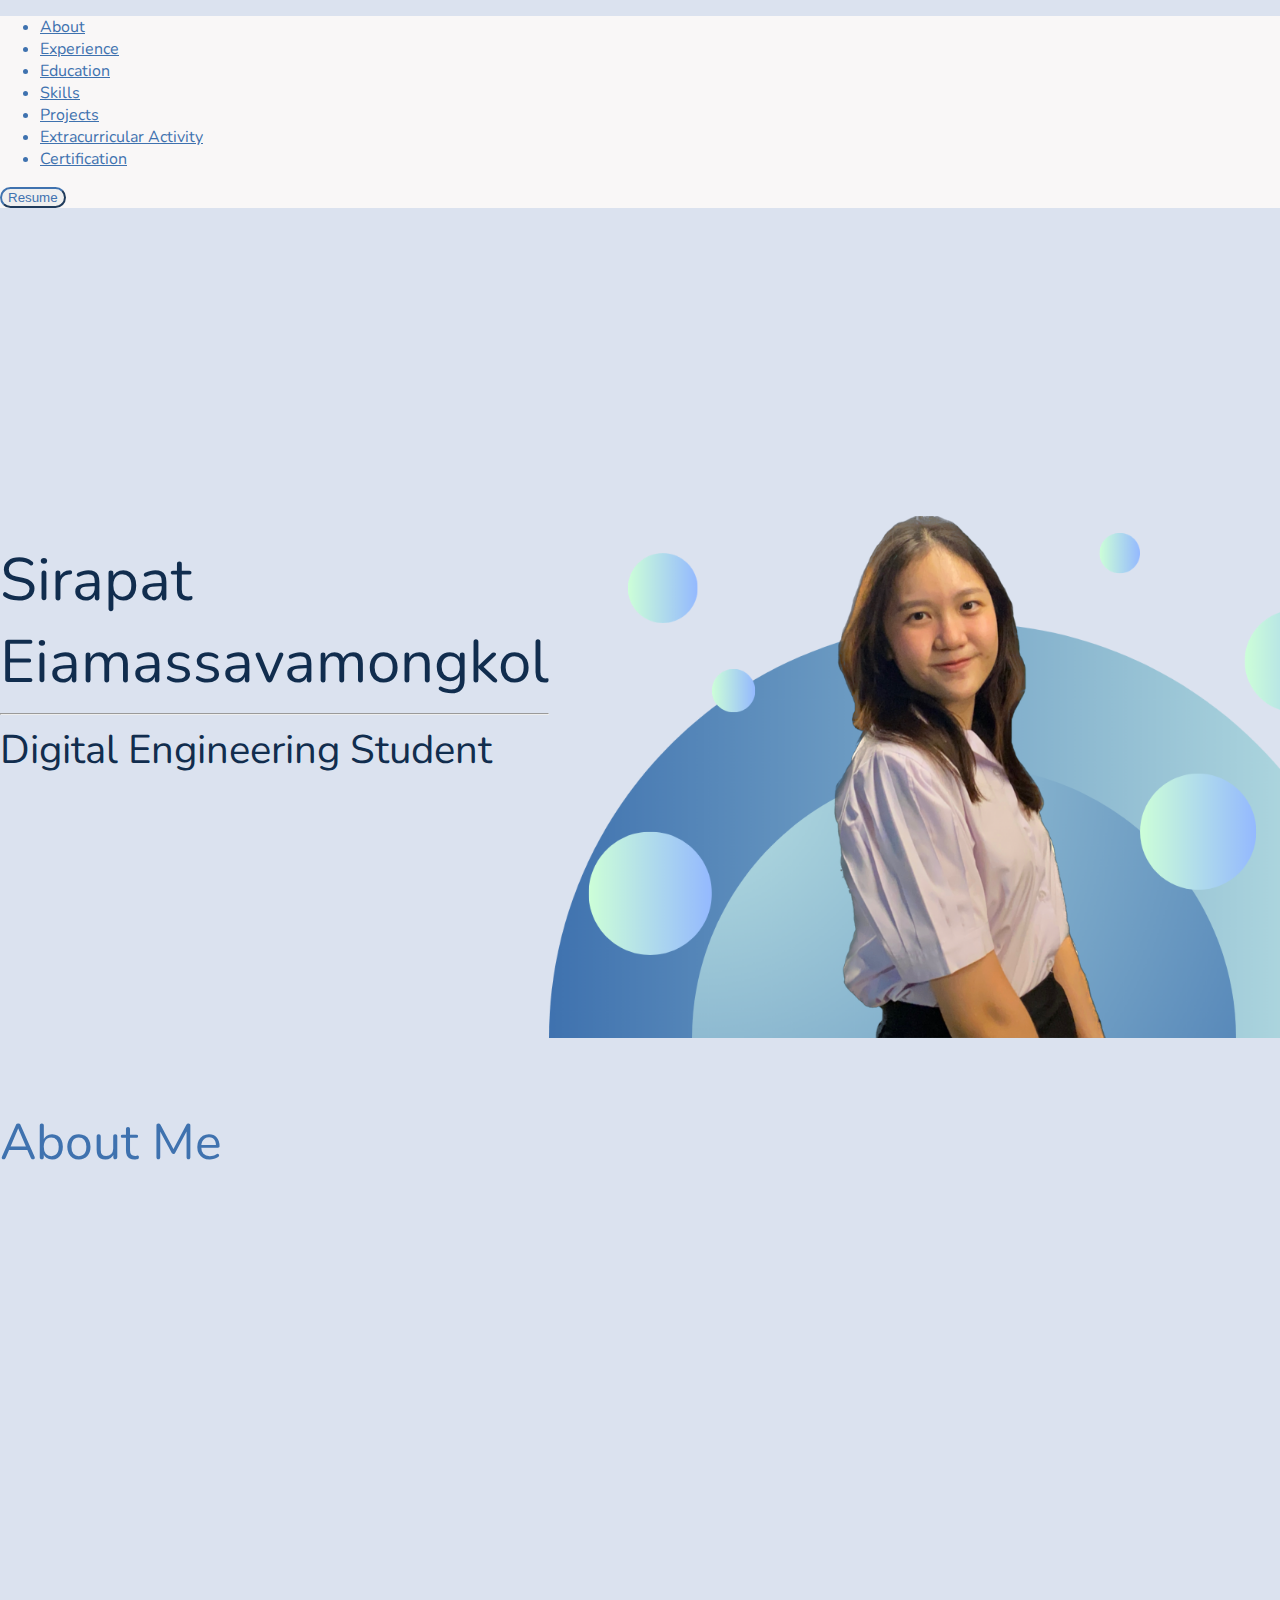
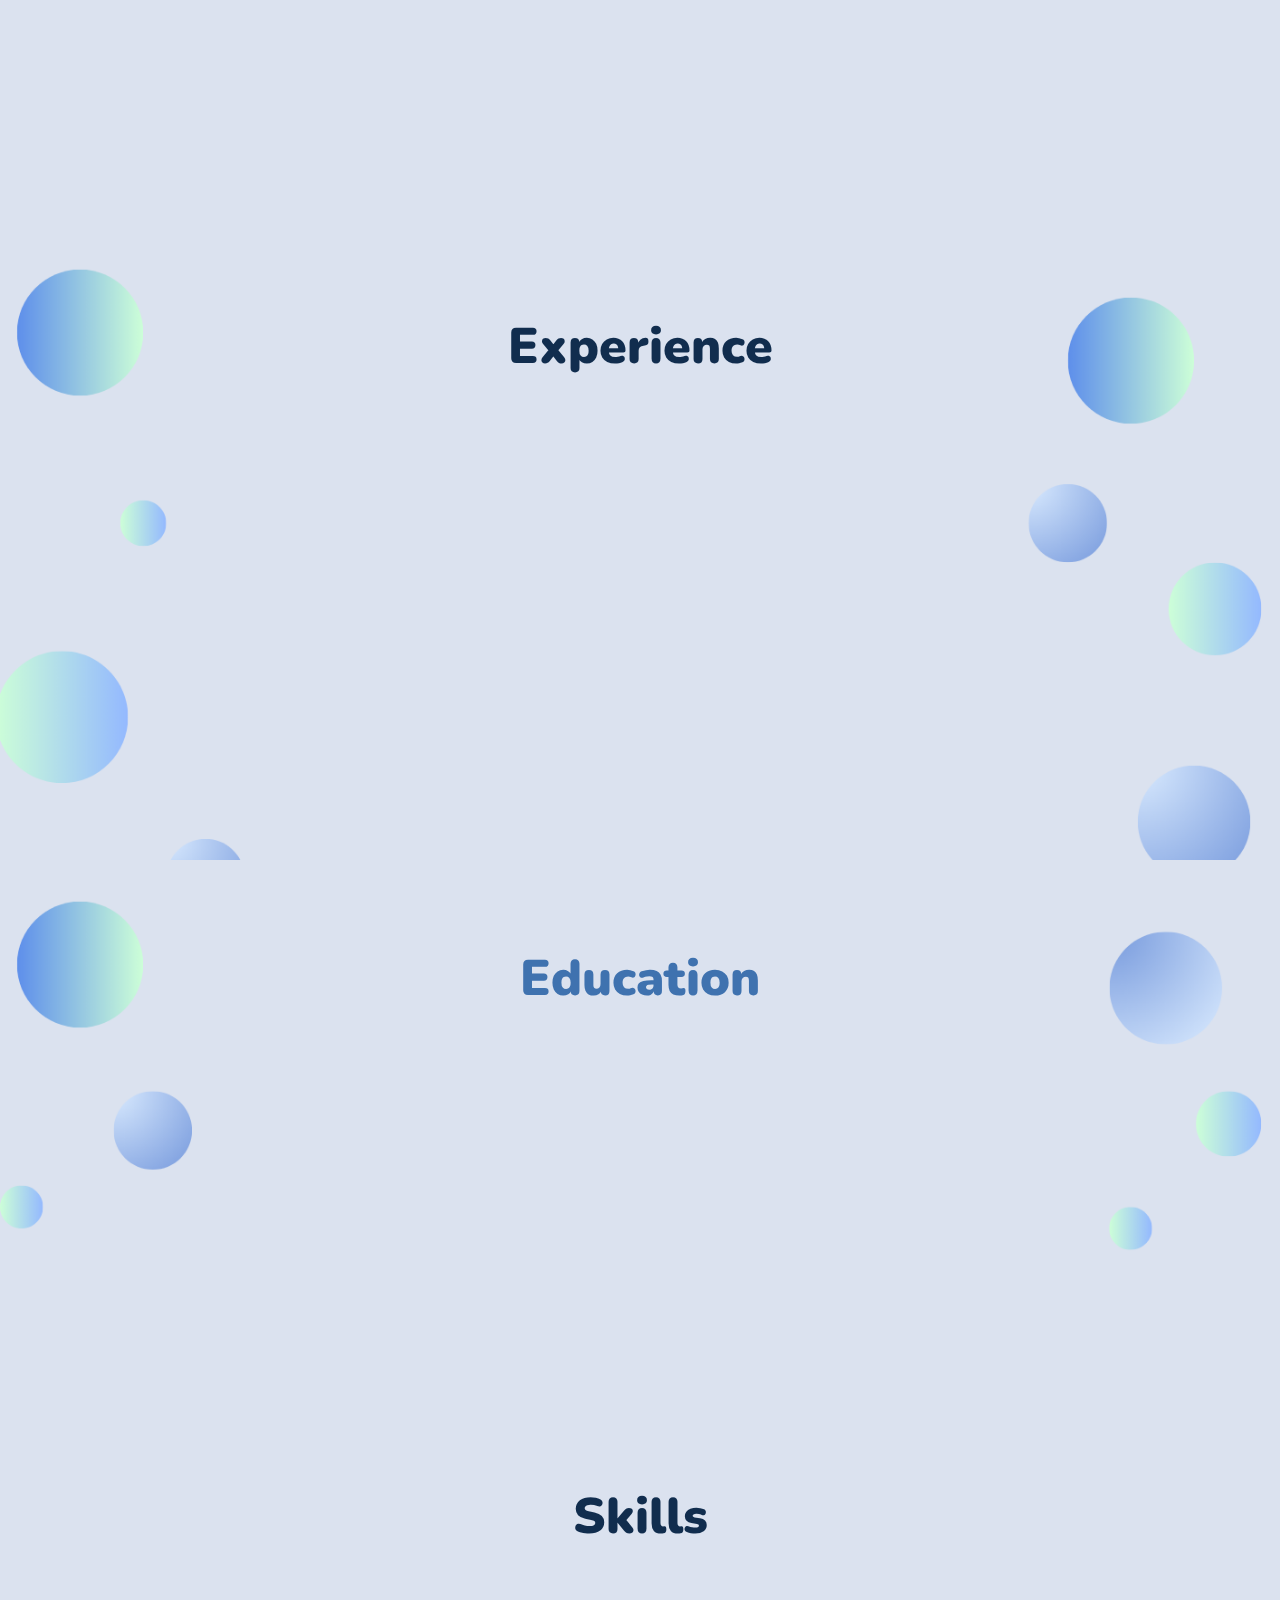
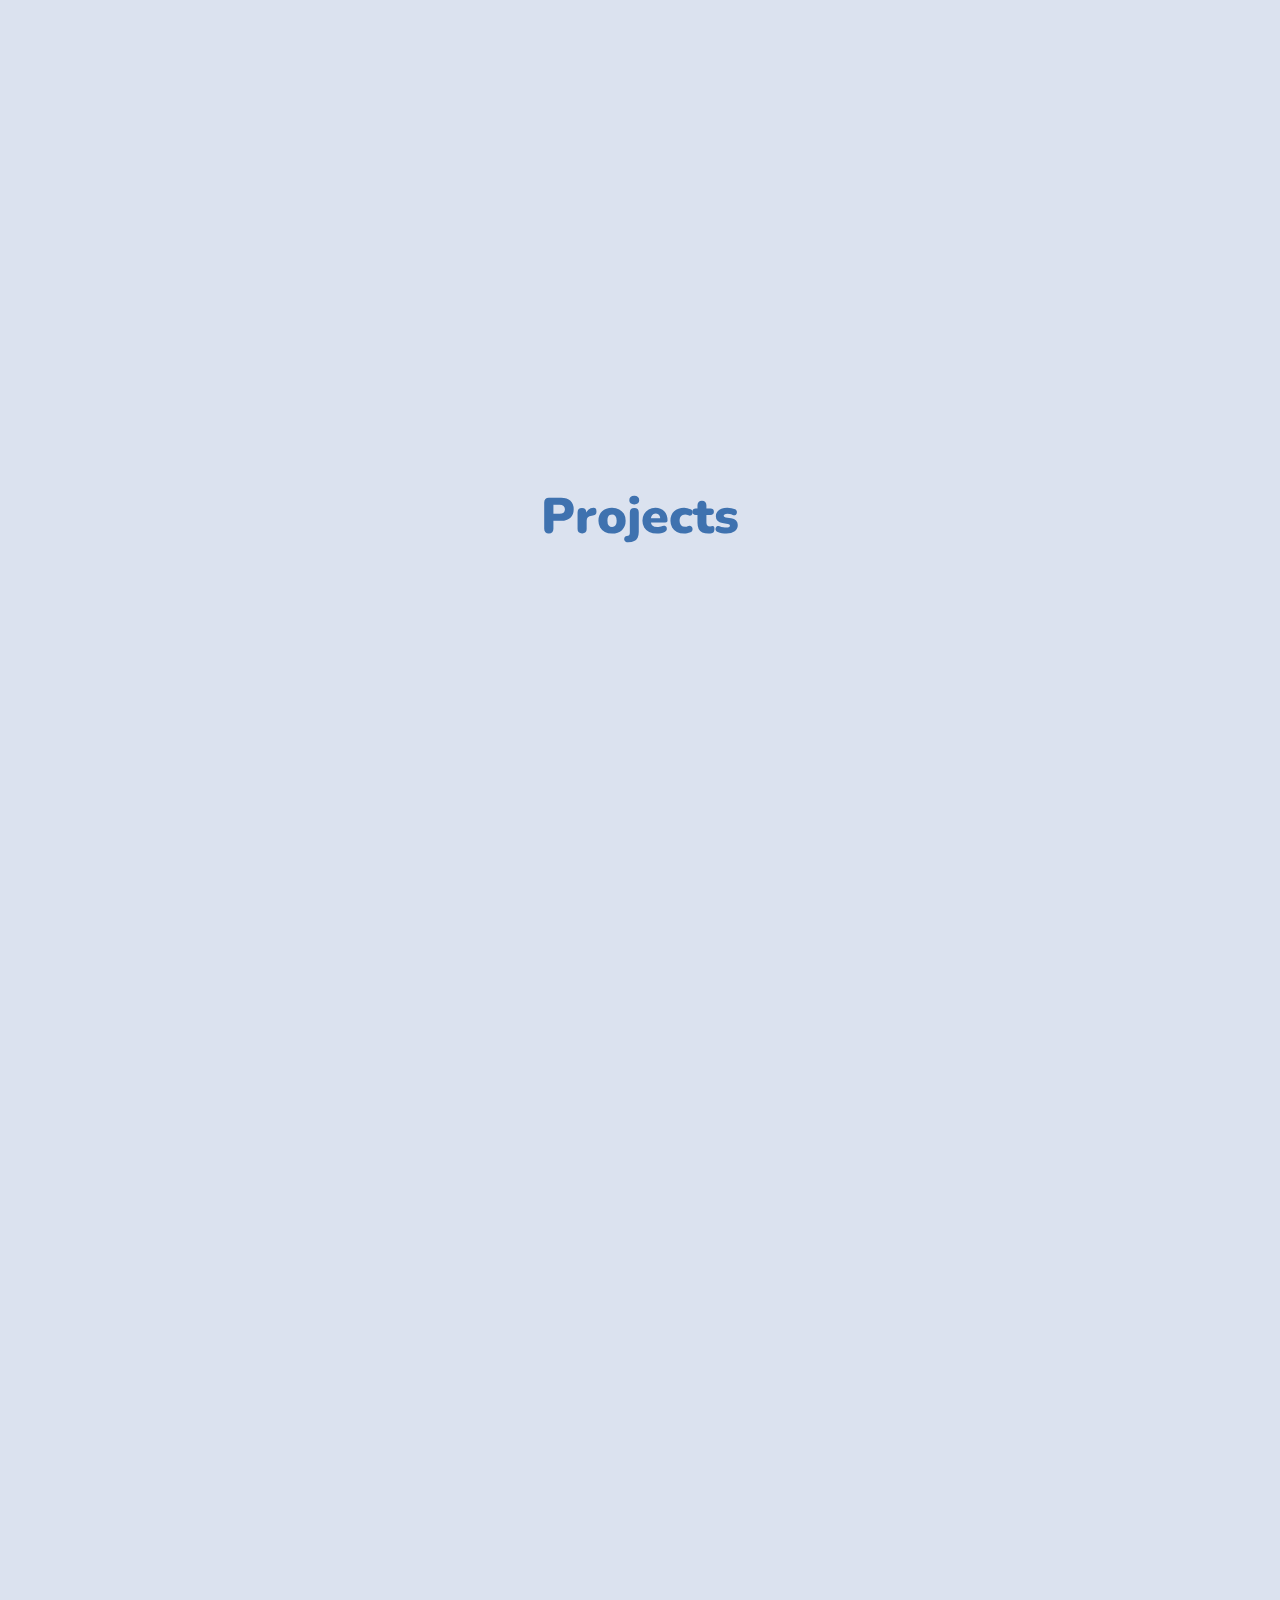
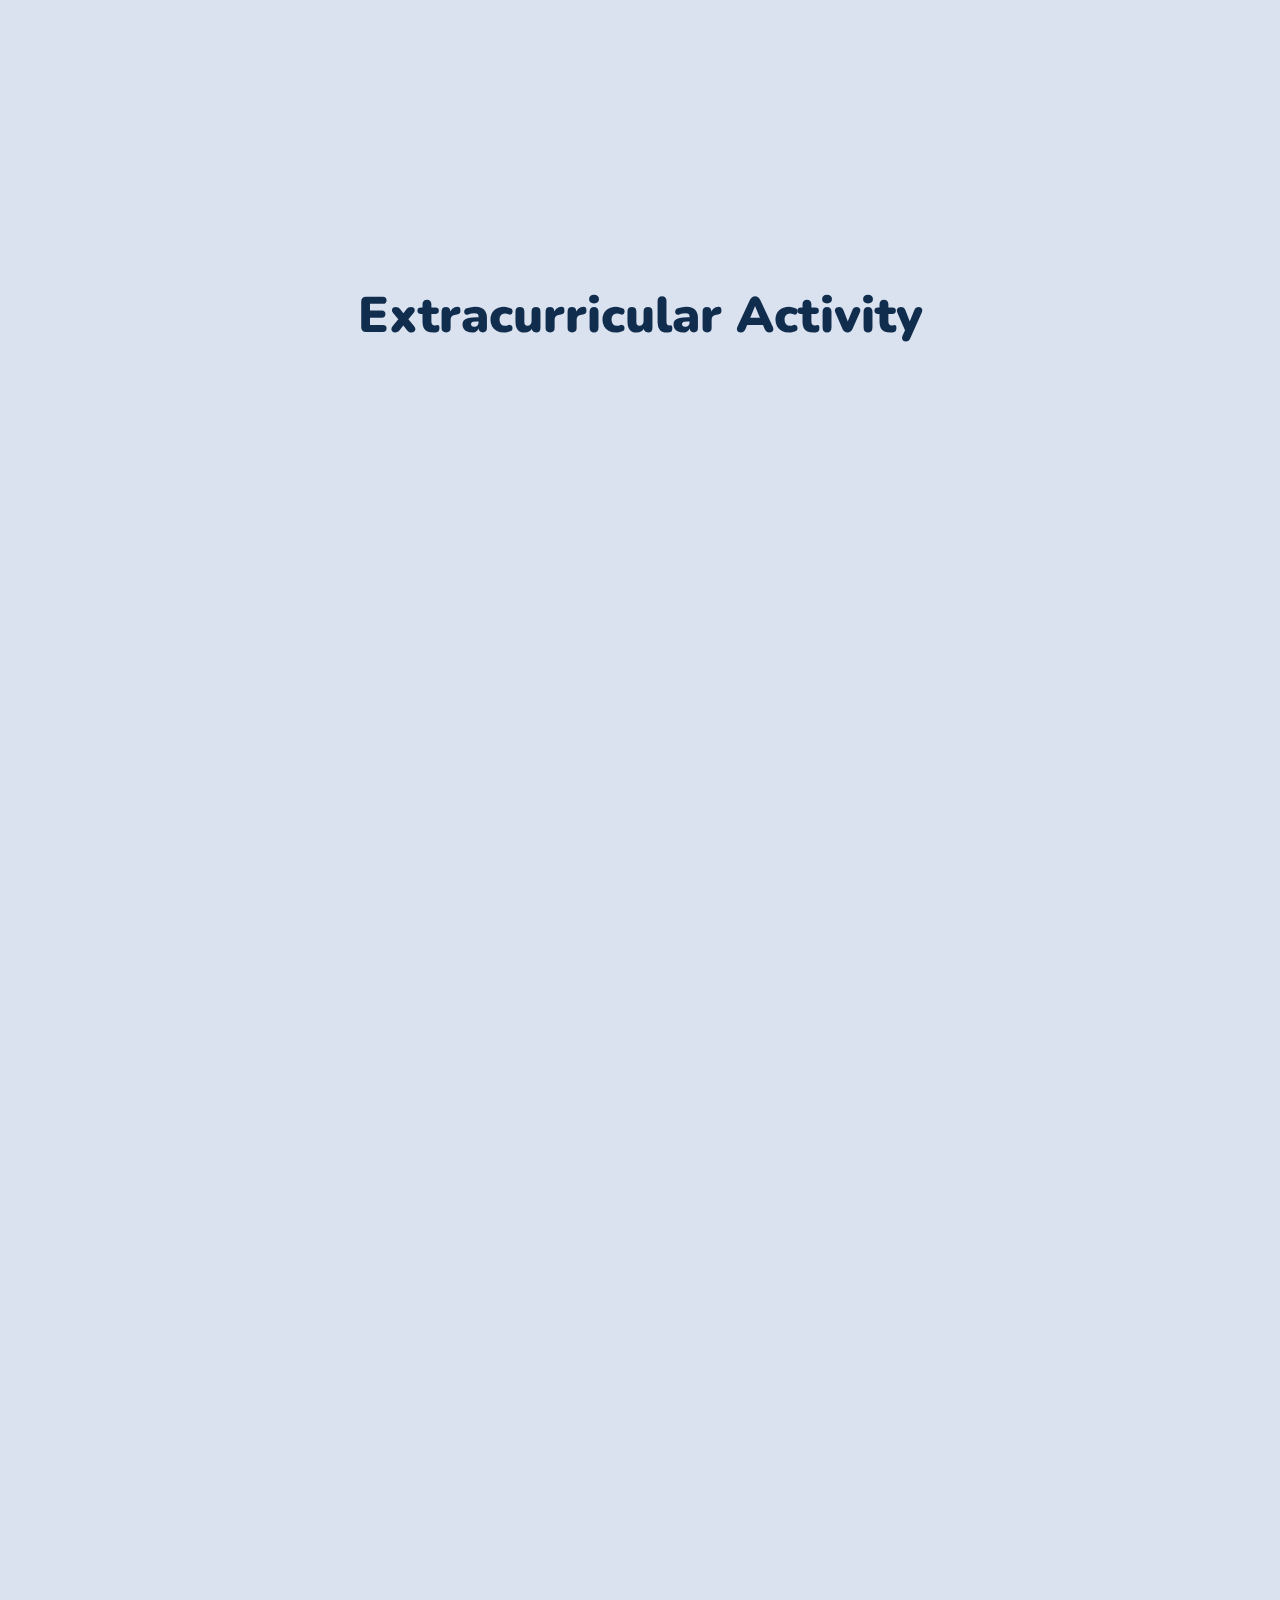
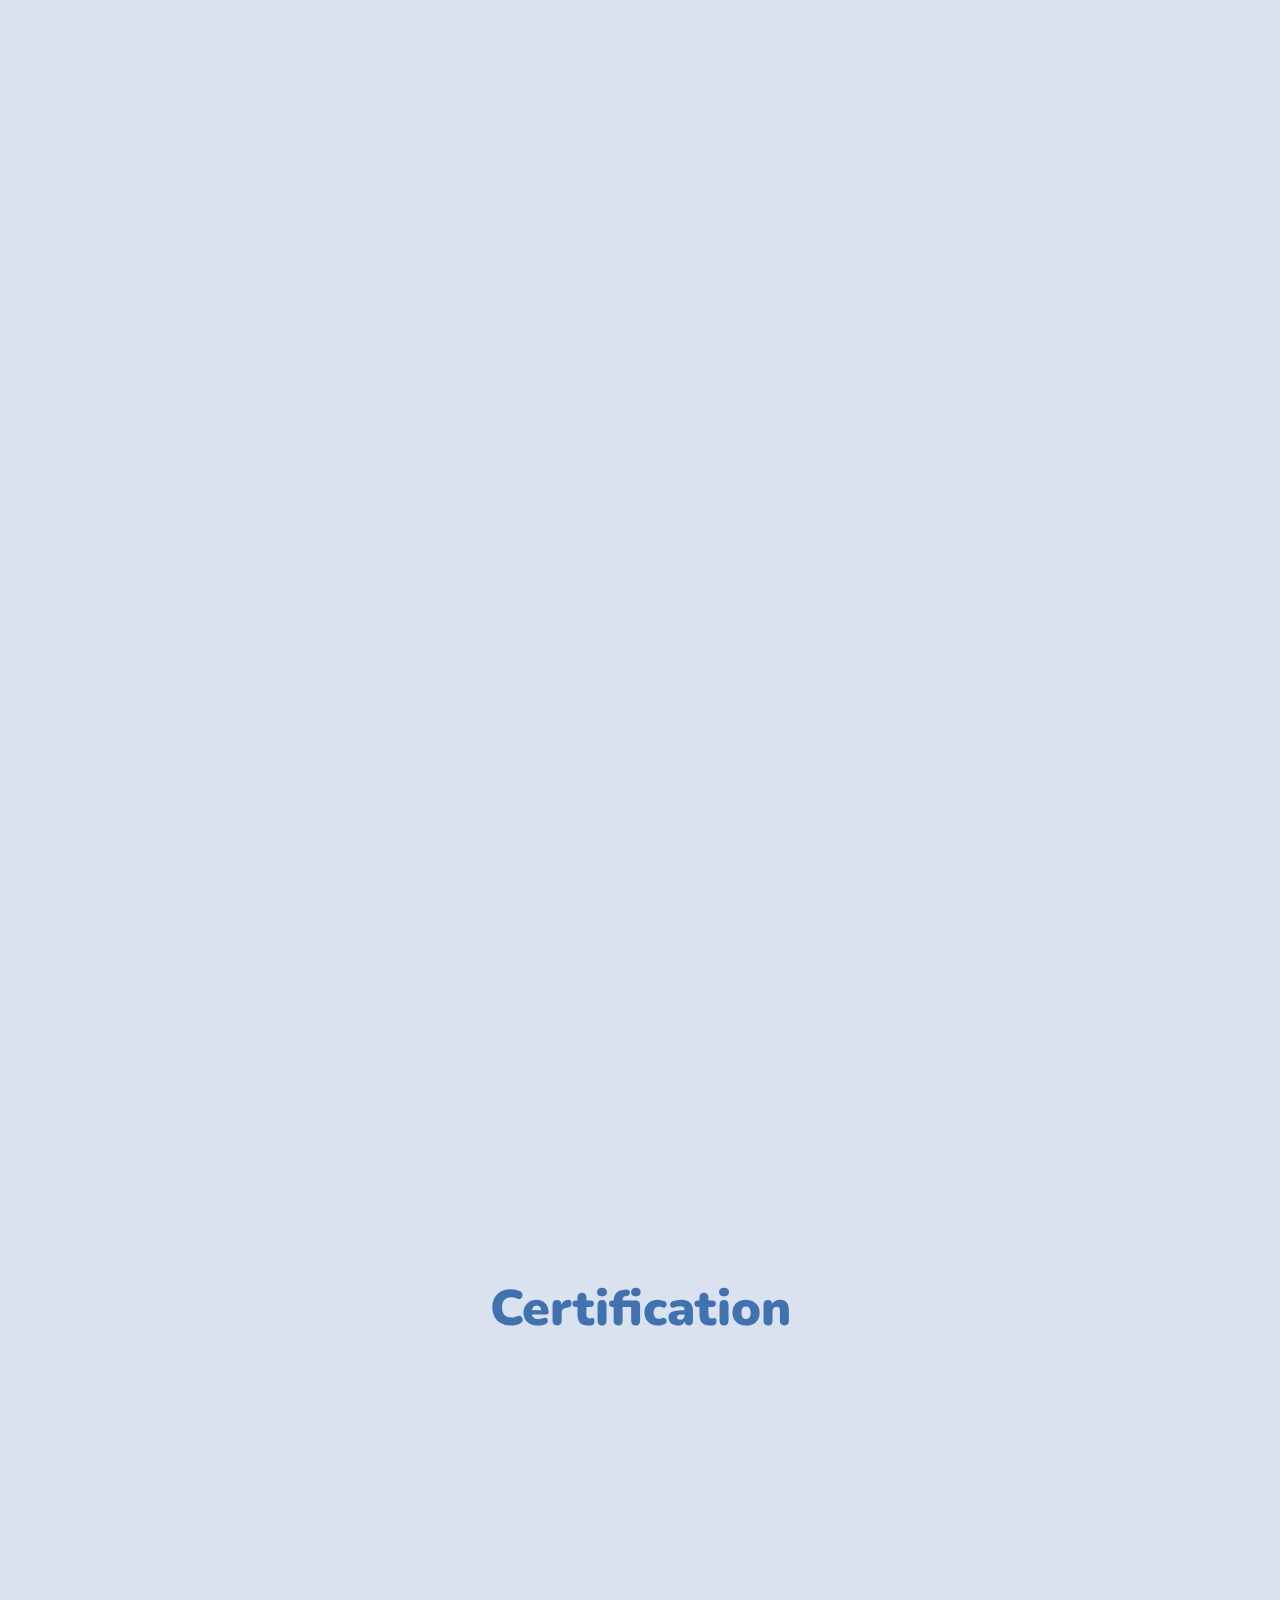
==== index.html @ 3e5b8174 "Update index.html" ====
<!DOCTYPE html>
  <head>
    <meta charset="UTF-8" />
    <meta name="viewport" content="width=device-width, initial-scale=1.0" />
    <link
      href="https://cdn.jsdelivr.net/npm/bootstrap@5.3.2/dist/css/bootstrap.min.css"
      rel="stylesheet"
      integrity="sha384-T3c6CoIi6uLrA9TneNEoa7RxnatzjcDSCmG1MXxSR1GAsXEV/Dwwykc2MPK8M2HN"
      crossorigin="anonymous"
    />
    <title>Sirapat's Portfolio</title>
    <link
      href="https://fonts.googleapis.com/css2?family=Nunito&display=swap"
      rel="stylesheet"
    />
    <link rel="stylesheet" href="style.css" />
    <link
      rel="stylesheet"
      href="https://fonts.googleapis.com/css2?family=Material+Symbols+Outlined:opsz,wght,FILL,GRAD@24,400,0,0"
    />
    <script src="script.js"></script>
  </head>
  <body>
    <nav
    class="navbar navbar-expand-lg rounded-pill mt-4 mx-auto font-blue fixed-top"
  >
    <div class="container-fluid">
      <ul class="navbar-nav fs-5 fw-bold ms-5">
        <li class="nav-item">
          <a class="nav-link font-blue" href="#about">About</a>
        </li>
        <li class="nav-item">
          <a class="nav-link font-blue" href="#experience">Experience</a>
        </li>
        <li class="nav-item">
          <a class="nav-link font-blue" href="#education">Education</a>
        </li>
        <li class="nav-item">
          <a class="nav-link font-blue" href="#skill">Skills</a>
        </li>
        <li class="nav-item">
            <a class="nav-link font-blue" href="#project">Projects</a>
          </li>
        <li class="nav-item">
          <a class="nav-link font-blue" href="#extracurricular"
            >Extracurricular Activity</a
          >
        </li>
        <li class="nav-item">
          <a class="nav-link font-blue" href="#certi">Certification</a>
        </li>
      </ul>
      <a href = "src/resume.pdf" download = "resume.pdf">
        <button
        id="downloadButton"
        type="button"
        class="me-4 py-0 fs-5 fw-bold p-4 btn"
      >
        Resume
      </button>
      </a>
    </div>
  </nav>
  <main>
    <section id="welcome" class="p-5">
      <div id="title">
        <div>
          <p id="name" class="fw-bold font-dark">
            Sirapat <br />Eiamassavamongkol
          </p>
          <hr class="hr font-dark border-3" />
          <p id="occupation" class="font-dark">Digital Engineering Student</p>
        </div>
      </div>
      <div id="image" class="mt-auto">
        <img src="src/profile_new.png" class="img-fluid" alt="Profile Image" />
      </div>
    </section>
    <section id="about" class="p-5">
      <p id="about-me" class="fw-bolder font-blue mx-auto mb-3">
        About Me
      </p>
      <div id="about-detail">
        <p class="fw-medium fs-5 p-5 font-blue" id="about-text">
          I'm a <strong><u>passionate</u></strong> digital engineering student with a love for
          problem-solving and innovation. <br />
          Aspiring to contribute to cutting-edge technology solutions. <br />
          Skilled in hardware and software, and always eager to learn and grow.
        </p>
        <div id="about-info" class="fs-5 p-5 font-blue">
          <ul>
            <li>
              <span class="material-symbols-outlined"> book </span>
              <span class="ms-2">Third year in Digital Engineering</span>
            </li>
            <li>
              <span class="material-symbols-outlined"> call </span>
              <span class="ms-2">+66 88 622 5556</span>
            </li>
            <li>
              <span class="material-symbols-outlined"> home_pin </span>
              <span class="ms-2">Bangkok, Thailand</span>
            </li>
            <li>
              <span class="material-symbols-outlined"> mail </span>
              <span class="ms-2">hlinhhlin@gmail.com</span>
            </li>
            <li>
              <img src="src/linkedin.png" />
              <a href="https://www.linkedin.com/in/sirapat-eiamassavamongkol/"
                ><span>linkedin.com</span></a
              >
            </li>
            <li>
              <img src="src/github.png" />
              <a href="https://github.com/hlinhhlin"><span>github.com</span></a>
            </li>
          </ul>
        </div>
      </div>
    </section>
    <section id="experience" class="py-3 ex-background">
      <h1 class="mb-3 font-dark topic">
        <strong>Experience</strong>
      </h1>
      <div class="container my-2">
        <div class="row">
          <div class="col-md-8 offset-md-2">
            <ul id="timeline-experience" class="timeline">
              <li>
                <span class="fw-bold fs-5 font-dark"
                  >Fullstack Developer Intern</span
                >
                <span class="float-end font-dark">June 2023 - July 2023</span>
                </br>
                <span class="fw-bold fs-6 font-dark">500 miles Co., Ltd</span>
                <ul class="mt-3 fs-6" id="description-list">
                  <li class="font-dark">
                    Designed and implemented RESTful APIs using FastAPI to
                    facilitate communication between the front-end and back-end
                    systems.
                  </li>
                  <li class="font-dark">
                    Developed dynamic and responsive user interfaces using
                    React.js, ensuring seamless user experiences across multiple
                    devices.
                  </li>
                  <li class="font-dark">
                    Integrated Google Maps API to create interactive and
                    location-based features within the application's front-end.
                  </li>
                  <li class="font-dark">
                    Utilized MongoDB to store and manage data, implementing
                    efficient data models and queries to optimize performance.
                  </li>
                  <li class="font-dark">
                    Conducted comprehensive testing of both front-end and
                    back-end components to identify and resolve issues promptly.
                  </li>
                  <li class="font-dark">
                    Collaborated with cross-functional teams to align front-end
                    and back-end development efforts, using Git for version
                    control and collaboration.
                  </li>
                </ul>
                <div class="mt-3 mb-5" style="font-size: 15px">
                  <span class="skill-list" style="background-color: #af3f72"
                    >React.js</span
                  >
                  <span class="skill-list" style="background-color: #3f72af"
                    >Material-UI</span
                  >
                  <span class="skill-list" style="background-color: #3faf7c"
                    >MongoDB</span
                  >
                  <span class="skill-list" style="background-color: #af7c3f"
                    >FastAPI</span
                  >
                  <span class="skill-list" style="background-color: #af3f72"
                    >Github</span
                  >
                  <span class="skill-list" style="background-color: #3f72af"
                    >Google Map API</span
                  >
                </div>
              </li>
              <li>
                <span class="fw-bold fs-5 font-dark"
                  >Front-End Developer Intern</span>
                <span class="float-end font-dark">December 2022</span>
                </br>
                <span class="fw-bold fs-6 font-dark">500 miles Co., Ltd</span>
                <ul class="mt-3 fs-6">
                  <li class="font-dark">
                    Led the development of responsive and user-friendly
                    interfaces using cutting-edge technologies like React.js,
                    ensuring optimal performance across various devices and
                    browsers.
                  </li>
                  <li class="font-dark">
                    Collaborated with UX/UI designers to implement designs and
                    enhance user experiences while maintaining design
                    consistency and standards.
                  </li>
                </ul>
                <div class="mt-3 mb-0" style="font-size: 15px">
                  <span class="skill-list" style="background-color: #af3f72"
                    >React.js</span
                  >
                  <span class="skill-list" style="background-color: #3f72af"
                    >Material-UI</span
                  >
                  <span class="skill-list" style="background-color: #3faf7c"
                    >Github</span
                  >
                </div>
              </li>
            </ul>
          </div>
        </div>
      </div>
    </section>
    <section id="education" class="py-3 edu-background">
        <h1 class="font-blue mb-3 topic">
            <strong>Education</strong>
          </h1>  
          <div class="container my-2">
            <div class="row">
              <div class="col-md-8 offset-md-2">
                <ul id="timeline-education" class="timeline">
                    <li>
                        <span class="fw-bold fs-5 font-blue"
                          >Undergraduate Degree</span>
                        <span class="float-end font-blue">2021-Present</span>
                        </br>
                        <span class="fw-bold fs-6 font-blue">Sirindhorn International Institute of Technology, <br>Thammasat University, Pathum Thani</span> <br>
                        <span class="fs-6 font-blue">Bachelor of Engineering (Digital Engineering)</span> <br>
                        <span class="fs-6 font-blue">Expected Graduation: June, 2025</span> <br>
                        <span class="fs-6 font-blue">GPA: 3.72</span>
                      </li>
                    <li>
                    <li>
                        <span class="fw-bold fs-5 font-blue"
                          >Mathayom 4-6</span>
                        <span class="float-end font-blue">2018-2020</span>
                        </br>
                        <span class="fw-bold fs-6 font-blue">Triam Udom Suksa School, Bangkok</span> <br>
                        <span class="fs-6 font-blue">English-Mathematics</span>
                      </li>
                    <li>
                    <span class="fw-bold fs-5 font-blue"
                      >Mathayom 1-3</span
                    >
                    <span class="float-end font-blue">2015-2017</span>
                    </br>
                    <span class="fw-bold fs-6 font-blue">Triam Udom Suksa Pattanakarn School, Bangkok</span>
                  </li>
                </ul>
              </div>
            </div>
          </div>      
    </section>
    <section id="skill">
        <h1 class="mb-3 font-dark topic">
            <strong>Skills</strong>
          </h1>  
        <div id="skill-container" class="container">
            <div class="row">
                <div class="col-md-5 skill-type">
                    <h3 class="skill-topic font-dark fw-bold mt-3">Technical Skill</h3>
                    <div class="mt-4 mb-5" style="font-size: 15px; text-align: center;">
                        <span class="skill-list" style="background-color: #af3f72"
                          >HTML</span
                        >
                        <span class="skill-list" style="background-color: #3f72af"
                          >CSS</span
                        >
                        <span class="skill-list" style="background-color: #3faf7c"
                          >Java Script</span
                        >
                        <span class="skill-list" style="background-color: #af7c3f"
                          >Python</span
                        >
                        <span class="skill-list" style="background-color: #af3f72"
                          >React.JS</span
                        > 
                        <span class="skill-list" style="background-color: #3f72af"
                          >MySQL</span
                        ><br><br>
                        <span class="skill-list" style="background-color: #3faf7c"
                          >FastAPI</span
                        > 
                        <span class="skill-list" style="background-color: #af7c3f"
                          >REST API</span
                        >
                        <span class="skill-list" style="background-color: #af3f72"
                          >Material-UI</span
                        >
                        <span class="skill-list" style="background-color: #3f72af"
                          >Node.js</span
                        >
                        <span class="skill-list" style="background-color: #3faf7c"
                          >Express.JS</span
                        ><br><br>
                        <span class="skill-list" style="background-color: #af7c3f"
                          >Figma</span
                        >
                        <span class="skill-list" style="background-color: #af3f72"
                          >Postman</span
                        > 
                        <span class="skill-list" style="background-color: #3f72af"
                          >Github</span
                        >
                      </div>
                </div>
                <div class="col-md-5 skill-type offset-md-2">
                    <h3 class="skill-topic font-dark fw-bold mt-3">Soft Skill</h3>
                    <div class="mt-4 mb-5" style="font-size: 15px; text-align: center;">
                        <span class="skill-list" style="background-color: #af3f72"
                          >Leadership</span
                        >
                        <span class="skill-list" style="background-color: #3f72af"
                          >Problem-solving</span
                        >
                        <span class="skill-list" style="background-color: #3faf7c"
                          >Teamwork</span
                        >
                        <span class="skill-list" style="background-color: #af7c3f"
                          >Communication</span
                        ><br><br>
                        <span class="skill-list" style="background-color: #af3f72"
                          >Interpersonal Skill</span
                        > 
                        <span class="skill-list" style="background-color: #3f72af"
                          >Adaptability</span
                        >
                        <span class="skill-list" style="background-color: #3faf7c"
                          >Time Management</span
                        > <br><br>
                        <span class="skill-list" style="background-color: #af7c3f"
                          >Critical Thinking</span
                        >
                      </div>
                </div>
    
            </div>
        </div>
    </section>

    <section id="project" class="py-3">
        <h1 class="font-blue mb-3 topic">
            <strong>Projects</strong>
        </h1>
        <div id="project-container" class="container my-5">
            <div class="row justify-content-center" id="bookbelay-div">
                <div class="col-4">
                    <div class="card" id="bookbelay-card">
                        <img src="src/bookbelay.png" class="card-img-top">
                        <div class="card-body">
                            <h5 class="card-title fw-bold">Book Belay</h5>
                            <h6>Book Reservation System</h6>
                            <p class="card-text">A platform designed to facilitate the borrowing and management of books within a library or similar environment.</p>
                        </div>
                    </div>
                </div>
            </div>
        </div>

    </section>

    <section id="extracurricular" class="py-3">
        <h1 class="mb-3 font-dark topic">
            <strong>Extracurricular Activity</strong>
        </h1>
        <div id="activity-container" class="mb-5">
            <div id="activity-list" class="font-dark fs-6">
                <ul>
                    <li>President, Digital Engineering Class of 2021</li>
                    <li>Vice President, SIIT of Thammasat Freshy Game 2021</li>
                    <li>Master of Ceremonies (MC), SIIT</li>
                    <li>MC for 4 SIIT events</li>
                    <li>Subcommittee Member, Foreign Department, Thammasat University Student Union 2021</li>
                    <li>Nanny for 2 SIIT events</li>
                    <li>Exchange Student Buddy for 2 Semesters</li>
                    <li>Organized an Event for SIIT 1 event</li>
                    <li>Member, SIIT Innovation Club</li>
                </ul>
            </div>
            <div id="carouselPhoto" class="carousel slide" data-bs-ride="carousel" >
                <div class="carousel-indicators">
                  <button type="button" data-bs-target="#carouselPhoto" data-bs-slide-to="0" class="active" aria-current="true" aria-label="1"></button>
                  <button type="button" data-bs-target="#carouselPhoto" data-bs-slide-to="1" aria-label="2"></button>
                  <button type="button" data-bs-target="#carouselPhoto" data-bs-slide-to="2" aria-label="3"></button>
                  <button type="button" data-bs-target="#carouselPhoto" data-bs-slide-to="3" aria-label="4"></button>
                  <button type="button" data-bs-target="#carouselPhoto" data-bs-slide-to="4" aria-label="5"></button>
                  <button type="button" data-bs-target="#carouselPhoto" data-bs-slide-to="5" aria-label="6"></button>
                  <button type="button" data-bs-target="#carouselPhoto" data-bs-slide-to="6" aria-label="7"></button>
                  <button type="button" data-bs-target="#carouselPhoto" data-bs-slide-to="7" aria-label="8"></button>
                  <button type="button" data-bs-target="#carouselPhoto" data-bs-slide-to="8" aria-label="9"></button>
                </div>
                <div class="carousel-inner">
                  <div class="carousel-item active">
                    <img src="src/1.jpg" class="d-block w-100">
                    <div class="carousel-caption d-none d-md-block">
                      <h5>SIIT Insight Camp 2022</h5>
                      <p>A Nanny taking care of the participants.</p>
                    </div>
                  </div>
                  <div class="carousel-item">
                    <img src="src/2.jpg" class="d-block w-100" alt="...">
                    <div class="carousel-caption d-none d-md-block">
                      <h5>SIIT First Meet 2021</h5>
                      <p>A participant in the First Meet Event for new students.</p>
                    </div>
                  </div>
                  <div class="carousel-item">
                    <img src="src/3.jpg" class="d-block w-100" alt="...">
                    <div class="carousel-caption d-none d-md-block">
                      <h5>SIIT First Meet 2022</h5>
                      <p>Rehearsal day</p>
                    </div>
                  </div>
                  <div class="carousel-item">
                    <img src="src/4.jpg" class="d-block w-100" alt="...">
                    <div class="carousel-caption d-none d-md-block">
                      <h5>Dek-D's TCAS Fair, 22th Oct 2022</h5>
                      <p>A representative tasked with presenting the institute.</p>
                    </div>
                  </div>
                  <div class="carousel-item">
                    <img src="src/5.jpg" class="d-block w-100" alt="...">
                    <div class="carousel-caption d-none d-md-block">
                      <h5>Dek-D's TCAS Fair, 22th Oct 2022</h5>
                      <p>A representative tasked with presenting the institute.</p>
                    </div>
                  </div>
                  <div class="carousel-item">
                    <img src="src/6.jpg" class="d-block w-100" alt="...">
                    <div class="carousel-caption d-none d-md-block">
                      <h5>SIIT Bann's Day 2022</h5>
                      <p>A Master of Ceremonies (MC) facilitate its smooth running and to ensure the outcome the organisers planned is achieved.</p>
                    </div>
                  </div>
                  <div class="carousel-item">
                    <img src="src/7.jpg" class="d-block w-100" alt="...">
                    <div class="carousel-caption d-none d-md-block">
                      <h5>SIIT Orientation Day 2023</h5>
                      <p>A Master of Ceremonies (MC) facilitate its smooth running and to ensure the outcome the organisers planned is achieved.</p>
                    </div>
                  </div>
                  <div class="carousel-item">
                    <img src="src/8.jpg" class="d-block w-100" alt="...">
                    <div class="carousel-caption d-none d-md-block">
                      <h5>SIIT Insight Camp 2023</h5>
                      <p>Activity section responsible for organizing and designing event activities.</p>
                    </div>
                  </div>
                  <div class="carousel-item">
                    <img src="src/9.jpg" class="d-block w-100" alt="...">
                    <div class="carousel-caption d-none d-md-block">
                      <h5>SIIT International Night 2023</h5>
                      <p>The registration section manages event registrations.</p>
                    </div>
                  </div>
                </div>
                <button class="carousel-control-prev" type="button" data-bs-target="#carouselPhoto" data-bs-slide="prev">
                  <span class="carousel-control-prev-icon" aria-hidden="true"></span>
                  <span class="visually-hidden">Previous</span>
                </button>
                <button class="carousel-control-next" type="button" data-bs-target="#carouselPhoto" data-bs-slide="next">
                  <span class="carousel-control-next-icon" aria-hidden="true"></span>
                  <span class="visually-hidden">Next</span>
                </button>
              </div>
        </div>
    </section>

    <section id="certification" class="py-3">
        <h1 class="font-blue mb-5 topic"><strong>Certification</strong></h1>
        <div id="cer-container" class="container">
            <div class="row">
                <div class="col">
                    <div style="text-align: center;">
                        <img src="src/cerdata.jpg" class="image-fluid" style="border-radius: 20px;">
                        <p class="m-3 fs-6 font-blue fw-semibold">Intermediate Python, Data Camp, 2022</p>
                    </div>
                </div>
                <div class="col"> 
                    <div style="text-align: center;">
                        <img src="src/42bangkok.png" class="image-fluid"  style="border-radius: 20px;">
                        <p class="m-3 fs-6 font-blue fw-semibold">Discover Piscine for University Students, 42 Bangkok, 2022</p>
                    </div>
                </div>
            </div>
        </div>
    </section>
    <script
      src="https://cdn.jsdelivr.net/npm/bootstrap@5.3.2/dist/js/bootstrap.bundle.min.js"
      integrity="sha384-C6RzsynM9kWDrMNeT87bh95OGNyZPhcTNXj1NW7RuBCsyN/o0jlpcV8Qyq46cDfL"
      crossorigin="anonymous"
    ></script>
  </main>
  <footer>
    <p>&copy; 2023 Sirapat Eiamassavamongkol. All Rights Reserved.</p>
  </footer>
  </body>
</html>
---- style.css ----
html,
body {
  height: 100%;
  margin: 0;
  padding: 0;
  font-family: "Nunito", serif;
}

body {
  background-color: #dbe2ef;
}

.font-blue {
  color: #3f72af;
}

.font-dark {
  color: #112d4e;
}

.font-light-dark {
  color: #3f5875;
}

.font-light {
  color: #fff0f0;
}

nav {
  background: #f9f7f7;
  min-height: 60px;
  max-width: 1300px;
}

.navbar-nav .nav-item {
  margin-right: 30px; /* Adjust the value as needed */
}

p {
  margin: 0;
  padding: 0;
}

.btn {
  border-radius: 40px; /* Adjust the value as needed */
  color: #3f72af; /* Change the color to your desired color */
  border-color: #3f72af; /* Same color as the background */
}

.btn:hover {
  color: white; /* Change the color to your desired color */
  background-color: #3f72af; /* Light yellow as an example */
  border-color: #3f72af; /* Same color as the background */
}

#welcome {
  width: 100%;
  min-height: 100vh;
  display: flex;
}

#title {
  width: 60%;
  display: flex;
  justify-content: center;
  align-items: center;
  font-family: "nunito", serif;
  opacity: 0; /* Initially set opacity to 0 */
  transition: opacity 1s ease-in-out; /* Apply transition effect */
}

#name {
  font-size: 60px;
  margin-bottom: 10px;
}

#occupation {
  font-size: 40px;
}

#image {
  opacity: 0; /* Initially set opacity to 0 */
  transition: opacity 1s ease-in-out; /* Apply transition effect */
  height: 100%;
  display: flex;
  justify-content: center;
}

#image img {
  max-height: 830px;
}

#about {
  height: 80vh;
}
#about.show {
  opacity: 1;
}

#about-me {
  font-size: 50px;
  width: fit-content;
  font-family: "Nunito", serif;
}

#about-detail {
  display: flex;
  justify-content: space-around;
  align-items: center;
  flex-wrap: wrap;
}
#about-detail img {
  width: 30px;
}

/* Styling for the about text */
#about-text {
  opacity: 0;
  transition: opacity 1s ease-in-out; /* Apply transition effect */
  background-color: #6595cf;
  color: white;
  max-width: 500px;
  text-align: left;
  margin-bottom: 20px;
  border-radius: 30px;
}

#about-info {
  opacity: 0;
  transition: opacity 1s ease-in-out; /* Apply transition effect */
  border: 2px solid #3f72af; /* Adjust the width, style, and color as needed */
  border-radius: 30px;
}

#about-info.show,
#about-text.show {
  opacity: 1;
}

#about a {
  color: #3f72af;
}

/* Styling for the list of details */
#about-info ul {
  list-style: none;
  padding: 0;
}

/* Styling for list items */
#about-info li {
  margin-bottom: 10px;
}

/* Styling for strong elements within list items */
#about-info li strong {
  margin-right: 5px;
}

#about ul {
  list-style-type: none;
}

#experience {
  height: fit-content;
  padding: 50px 0;
}

.ex-background {
  background-image: url('/src/back-ex.png');
  background-size: cover; /* Ensure the image covers the entire background */
  background-position: fixed;
  background-repeat: no-repeat;
}

.edu-background {
  background-image: url('/src/back-edu.png');
  background-size: cover; /* Ensure the image covers the entire background */
  background-position: fixed;
  background-repeat: no-repeat;
}
.topic {
  text-align: center;
  font-size: 50px;
}

.skill-list {
  border-radius: 20px;
  color: #fff0f0;
  padding-top: 8px;
  padding-bottom: 8px;
  padding-left: 15px;
  padding-right: 15px;
}

#description-list li {
  margin-bottom: 5px;
}

#experience-timeline {
  width: 100%;
}

#timeline-experience {
  opacity: 0;
  transition: opacity 1s ease-in-out; 
}
#timeline-experience.show{
  opacity: 1;
}

/* timeline */
ul.timeline {
  list-style-type: none;
  position: relative;
}
ul.timeline:before {
  content: " ";
  background: #d4d9df;
  display: inline-block;
  position: absolute;
  left: 29px;
  width: 2px;
  height: 100%;
  z-index: 400;
}
ul.timeline > li {
  margin: 20px 0;
  padding-left: 20px;
}
ul.timeline > li:before {
  content: " ";
  background: white;
  display: inline-block;
  position: absolute;
  border-radius: 50%;
  border: 3px solid #3F72AF;
  left: 20px;
  width: 20px;
  height: 20px;
  z-index: 400;
}

#education {
  height: fit-content;
  padding: 50px 0;
}

#timeline-education {
  opacity: 0;
  transition: opacity 1s ease-in-out; 
}
#timeline-education.show{
  opacity: 1;
}

.skill-topic {
  text-align: center;
}

.skill-type {
  border: 2px solid #3F72AF;
  border-radius: 20px;
  padding: 20px;
}

#skill {
  height: fit-content;
  padding: 50px 0;
}

#skill-container {
  opacity: 0;
  transition: opacity 1s ease-in-out; 
}
#skill-container.show{
  opacity: 1;
}

#extracurricular {
  height: fit-content;
  padding: 50px 0;
}

#activity-container {
  display: flex;
  margin-top: 50px;
  opacity: 0;
  transition: opacity 1s ease-in-out; 
}
#activity-container.show {
  opacity: 1;
}

#activity-list {
  width: fit-content;
  margin-left: 150px;
  margin-right: 100px;

}

#activity-list ul {
  list-style-type: circle;
}

#activity-list ul li{
margin-bottom: 7px;
}

#carouselPhoto {
  width: 30%;
}

#certification img{
  height: 300px;
}

#certification {
  height: fit-content;
  padding: 50px 0;
}

#cer-container {
  opacity: 0;
  transition: opacity 1s ease-in-out; 
}
#cer-container.show{
  opacity: 1;
}

#project-container {
  opacity: 0;
  transition: opacity 1s ease-in-out; 
}
#project-container.show{
  opacity: 1;
}
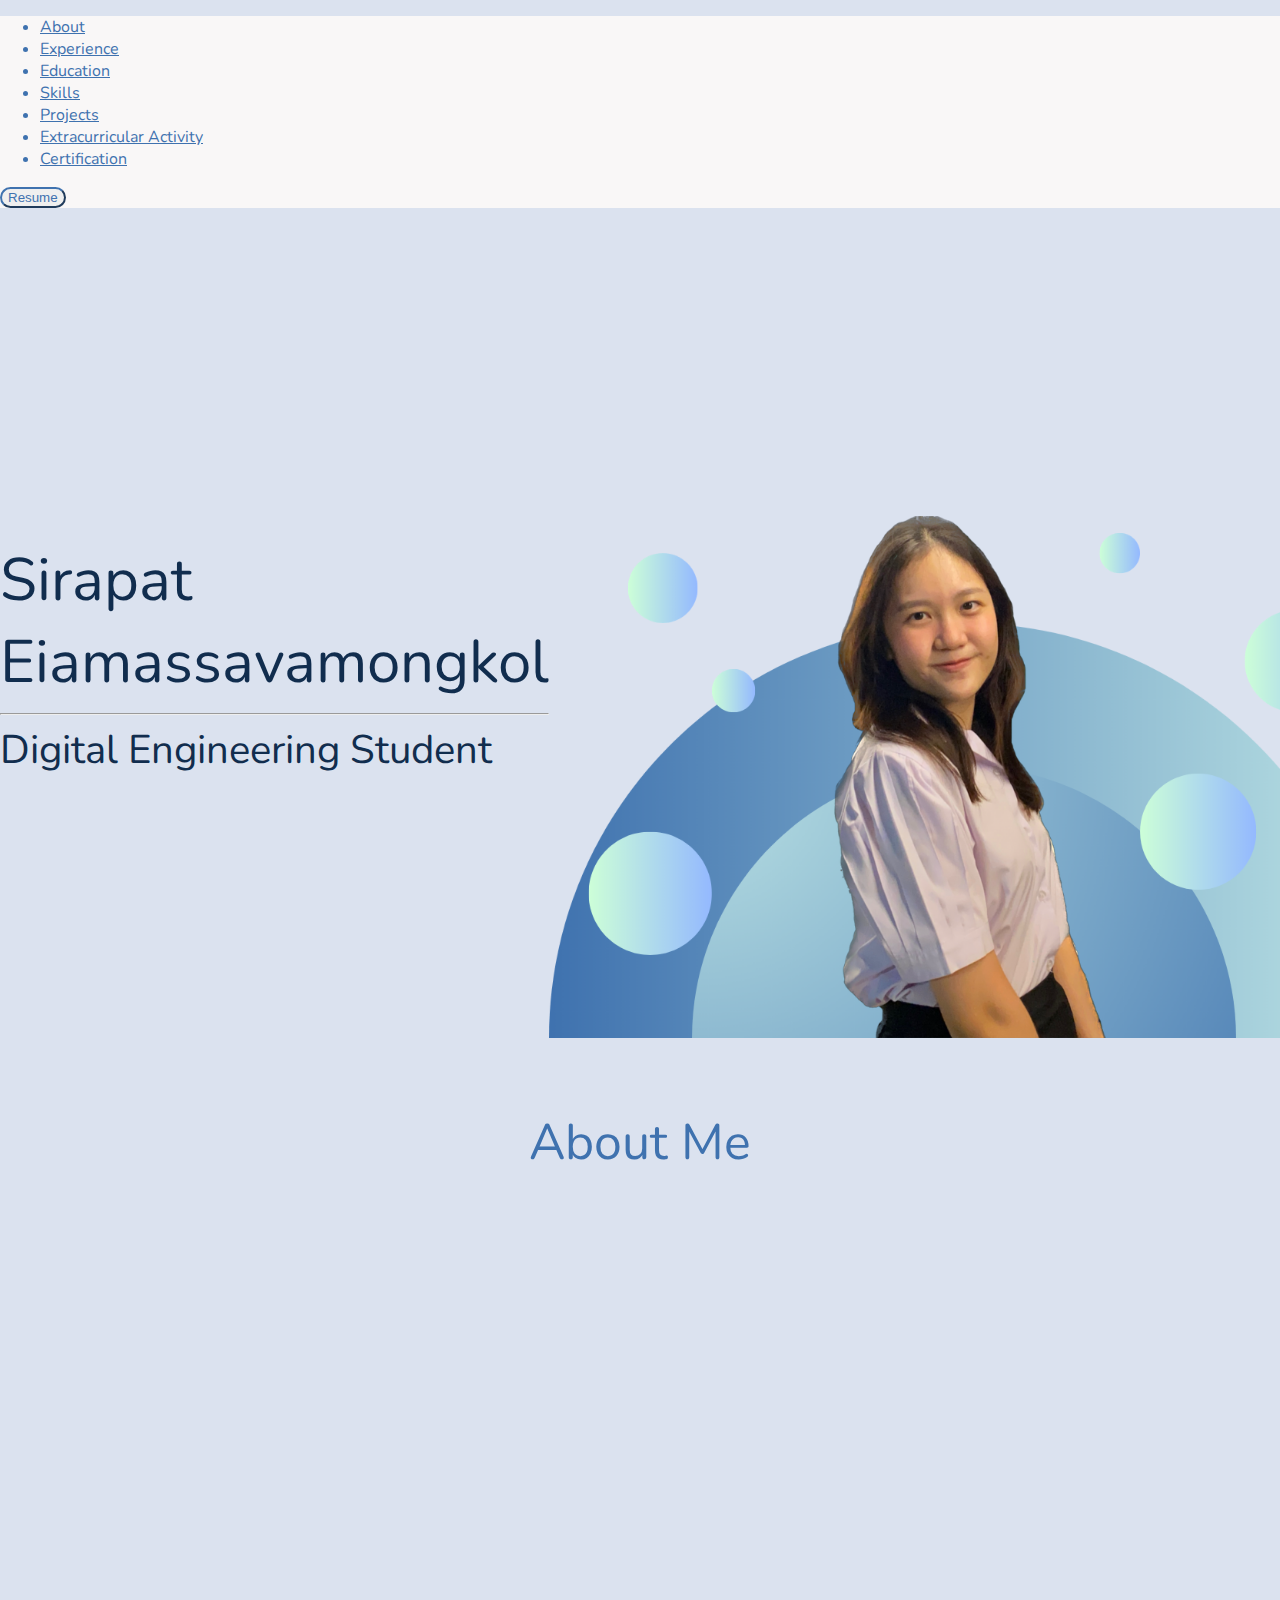
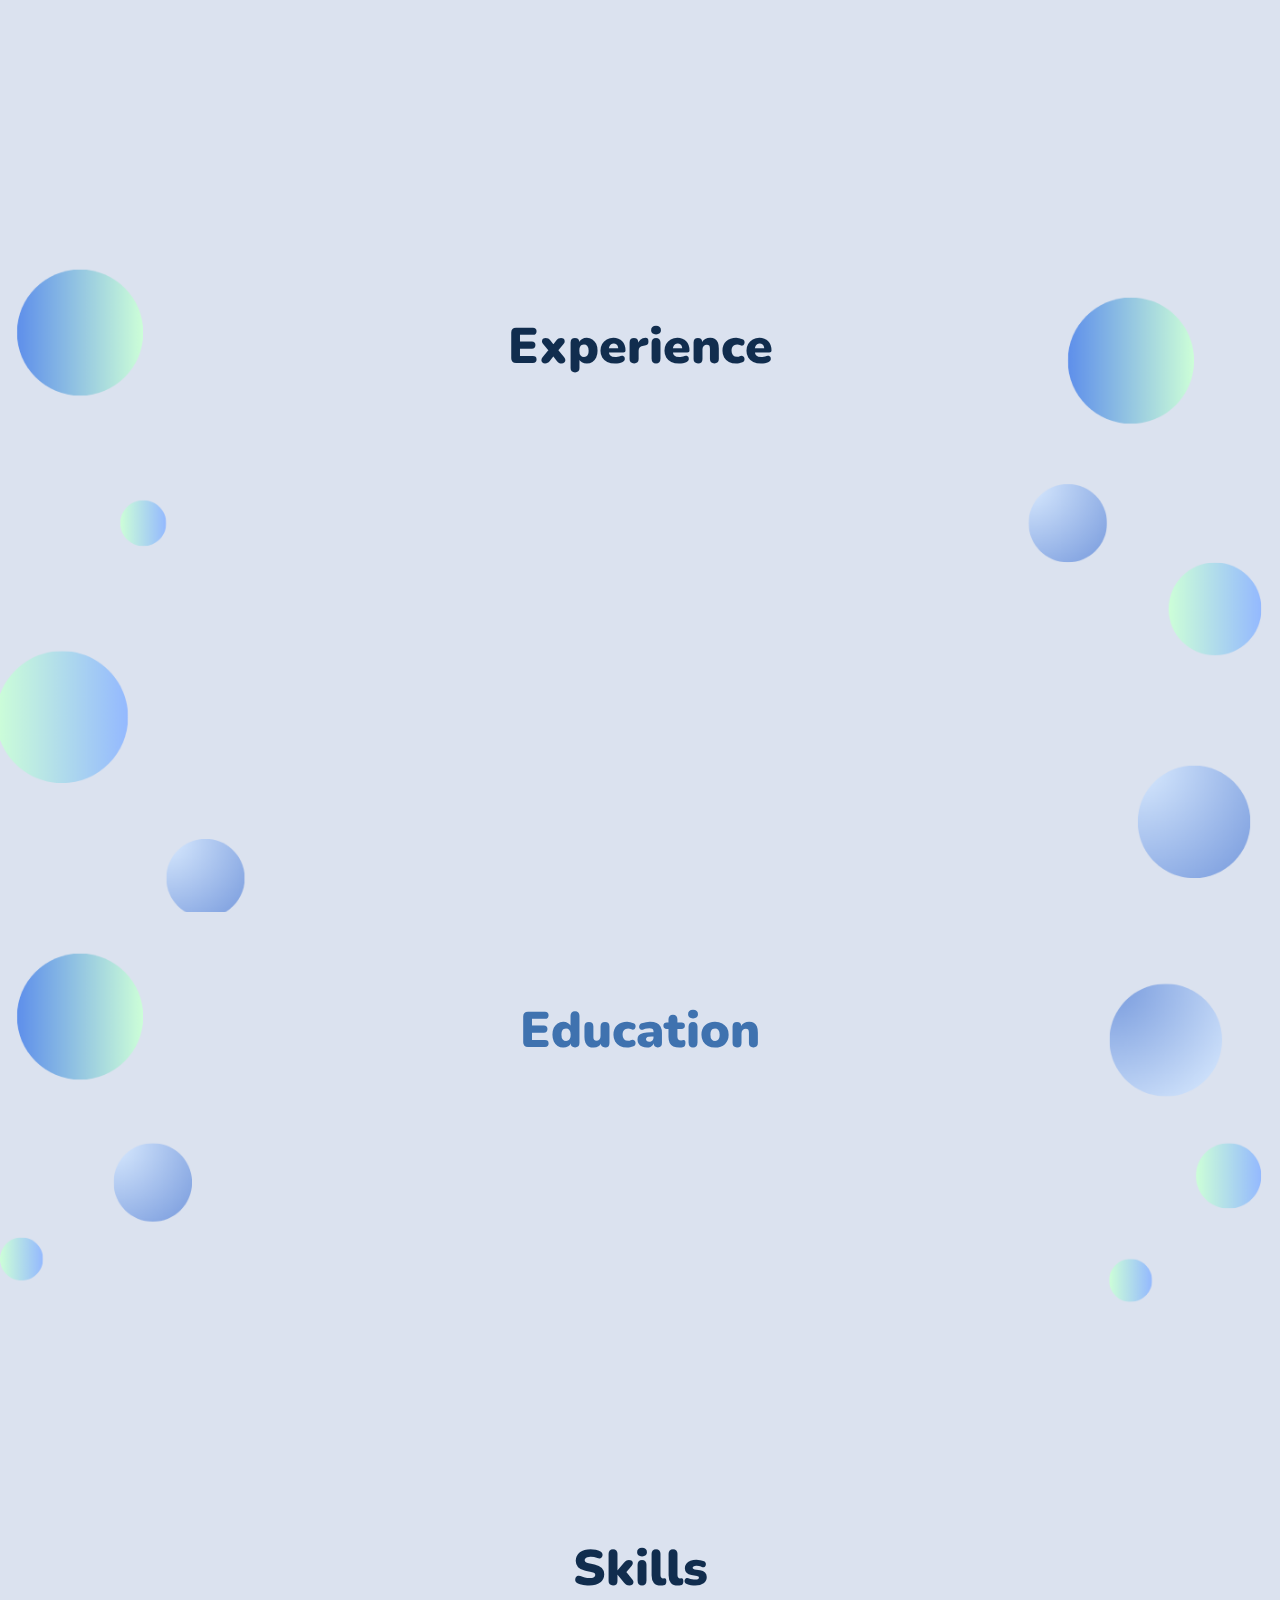
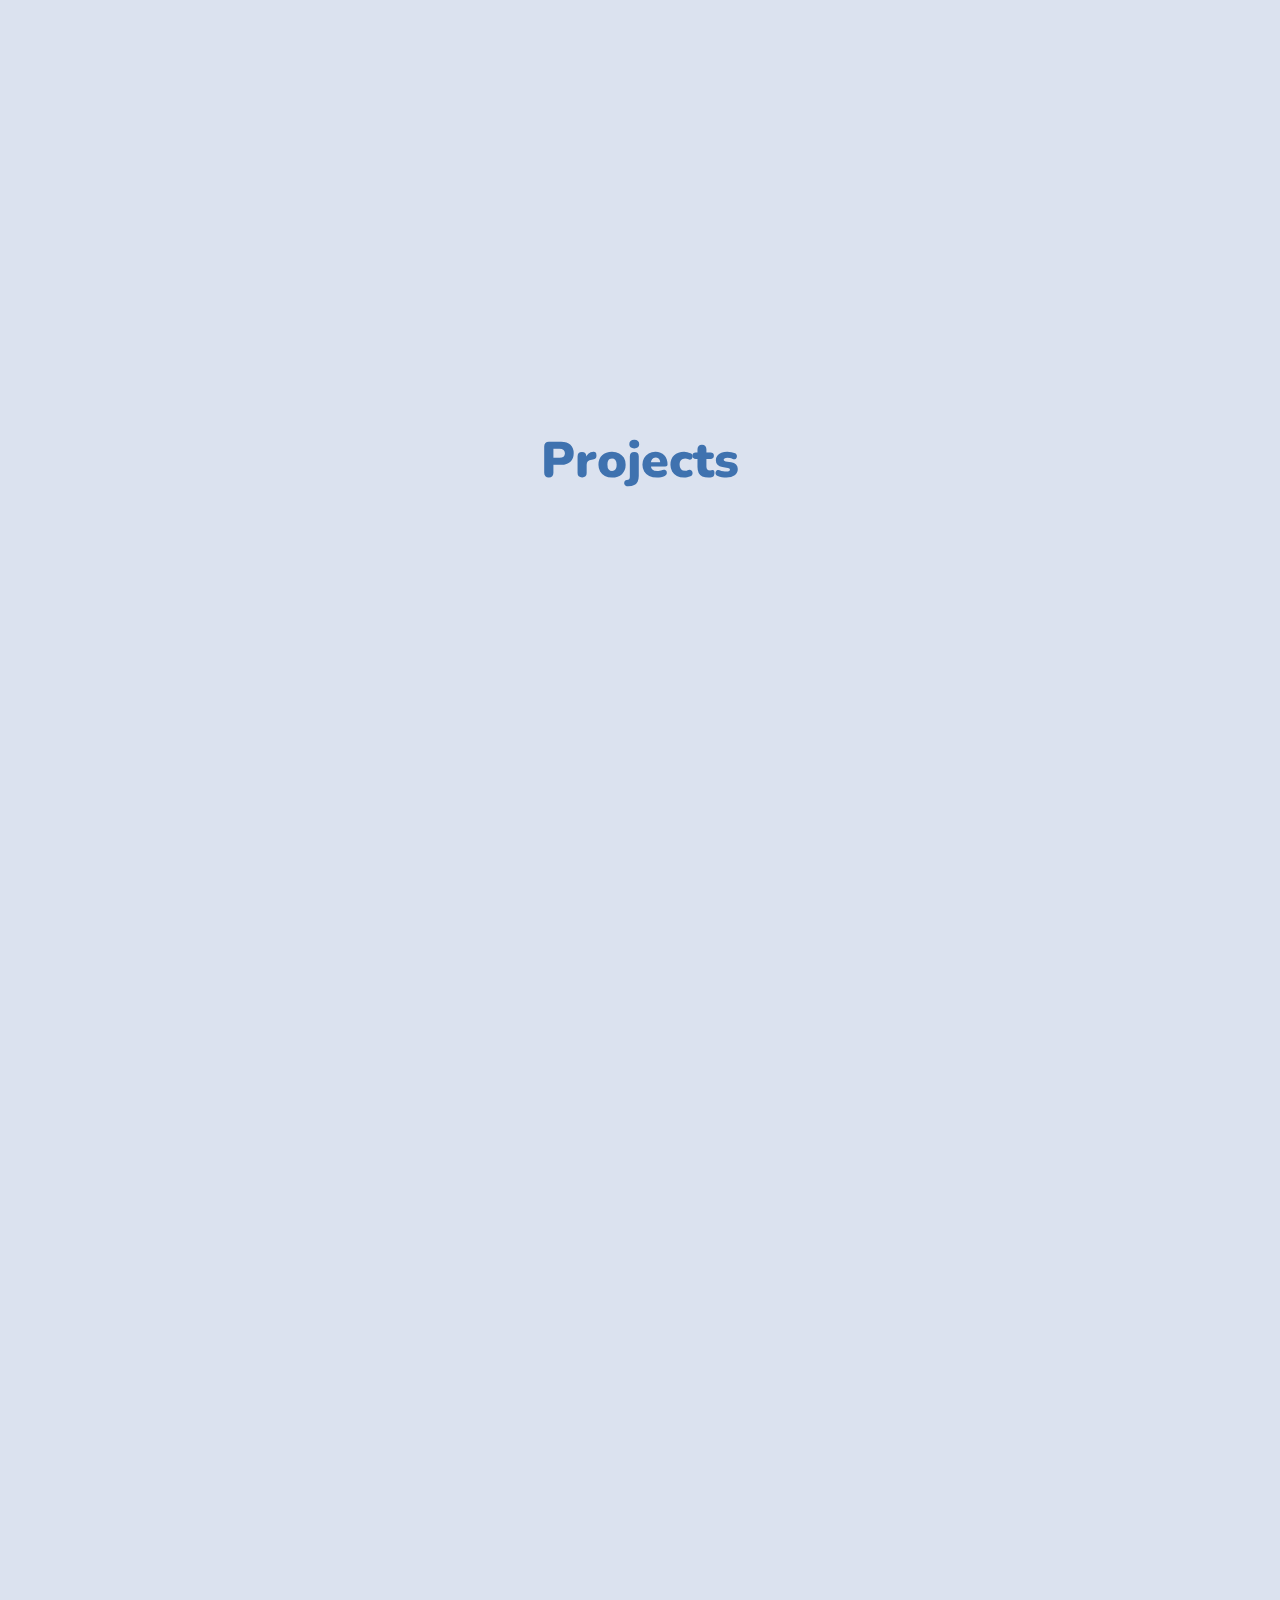
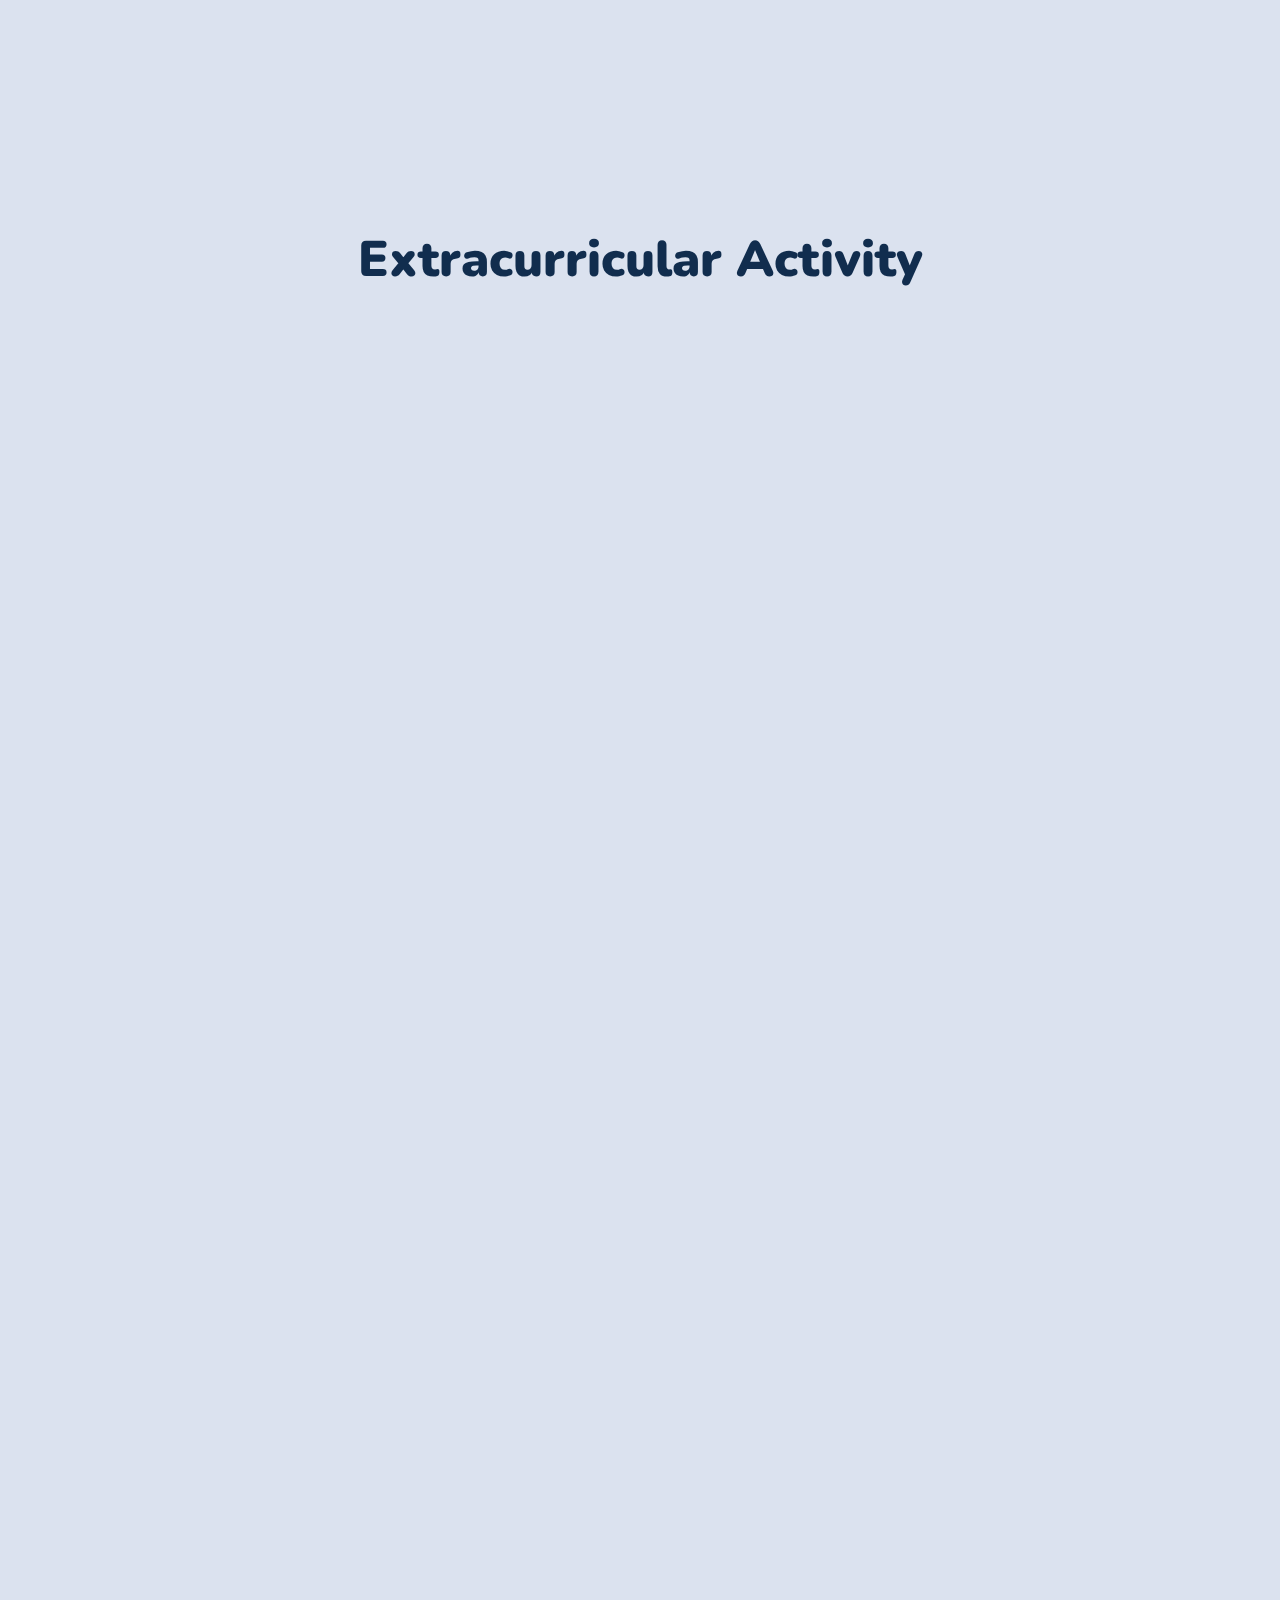
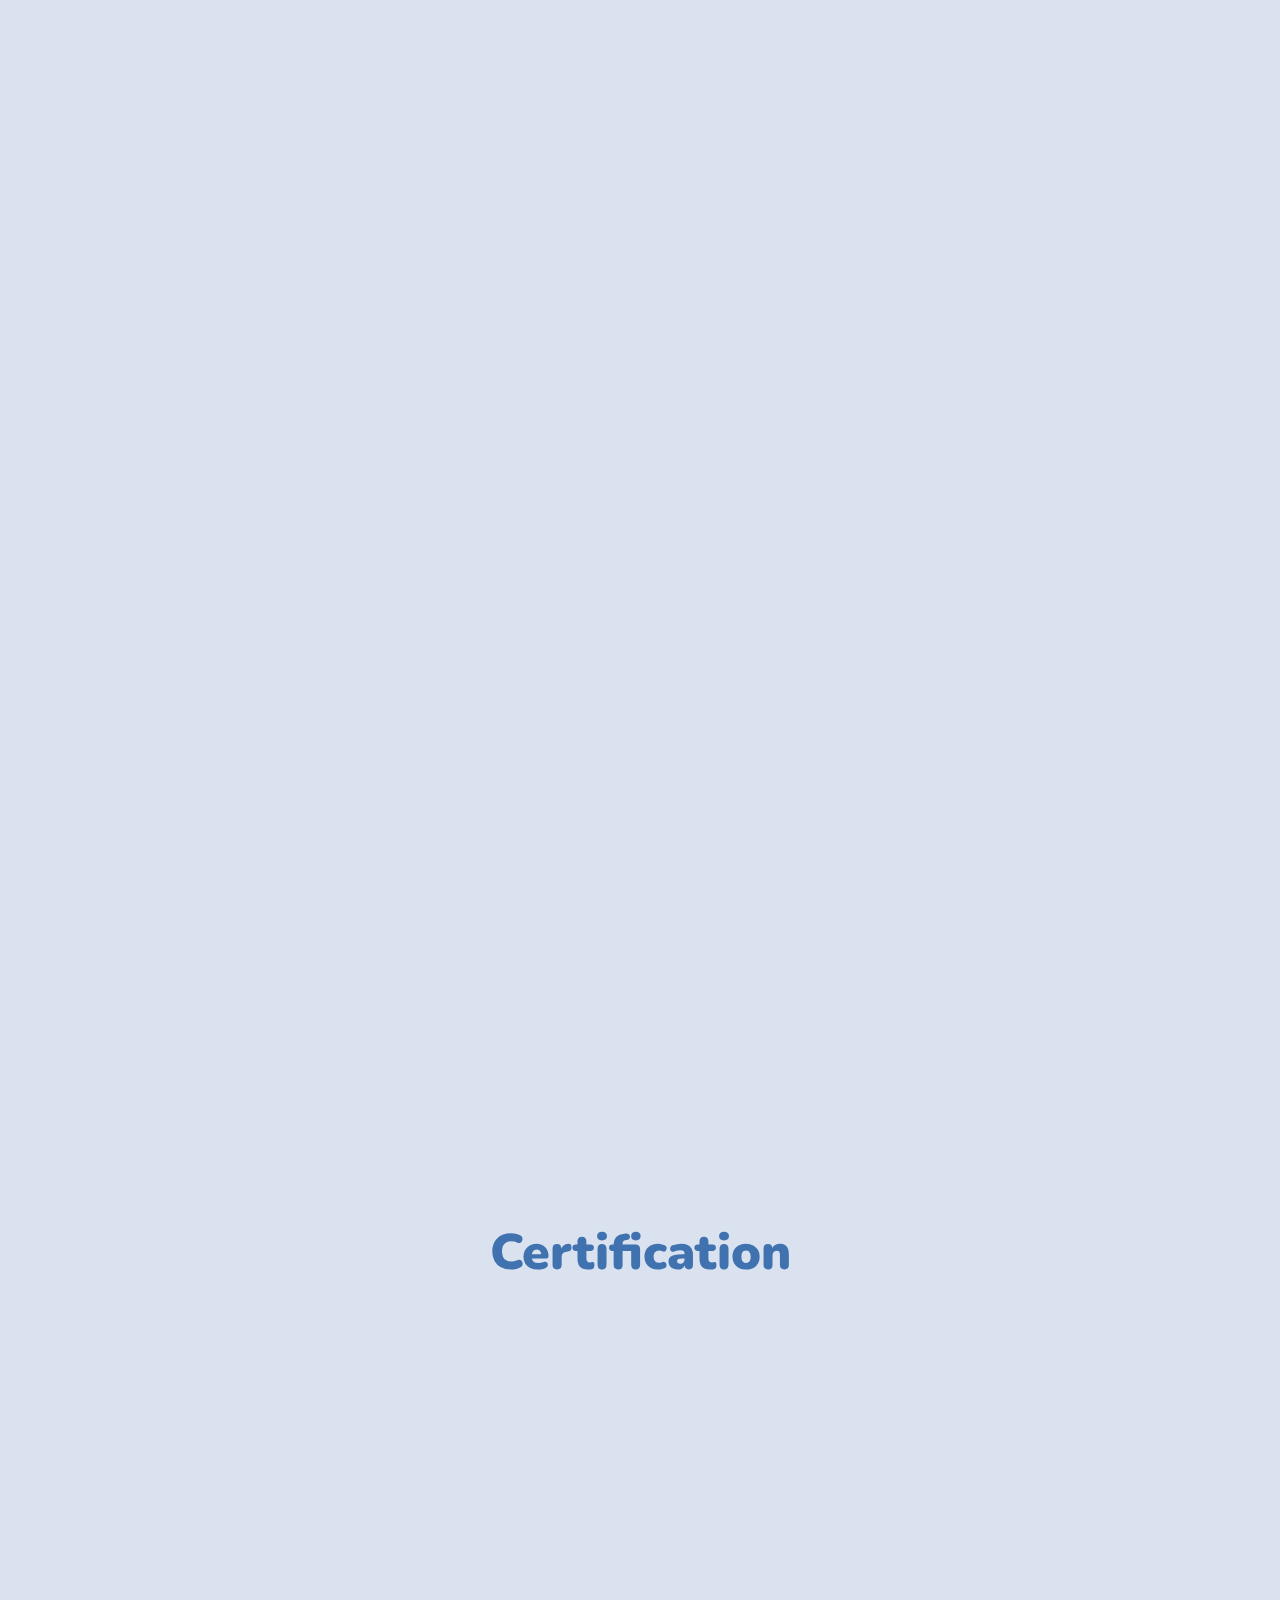
==== commit 5d6f7540: "some concern" ====
--- a/index.html
+++ b/index.html
@@ -22,7 +22,7 @@
   </head>
   <body>
     <nav
-    class="navbar navbar-expand-lg rounded-pill mt-4 mx-auto font-blue fixed-top"
+    class="navbar navbar-expand-lg rounded-pill mt-4 mx-auto font-blue fixed-top nav-mobile"
   >
     <div class="container-fluid">
       <ul class="navbar-nav fs-5 fw-bold ms-5">
@@ -77,7 +77,7 @@
       </div>
     </section>
     <section id="about" class="p-5">
-      <p id="about-me" class="fw-bolder font-blue mx-auto mb-3">
+      <p id="about-me" class="fw-bolder font-blue mx-auto mb-3 topic">
         About Me
       </p>
       <div id="about-detail">
@@ -125,16 +125,16 @@
       </h1>
       <div class="container my-2">
         <div class="row">
-          <div class="col-md-8 offset-md-2">
+          <div class="col-md-8 offset-md-2 col-sm-12 timeline-container-mobile">
             <ul id="timeline-experience" class="timeline">
               <li>
-                <span class="fw-bold fs-5 font-dark"
+                <span class="fw-bold fs-5 font-dark timeline-head"
                   >Fullstack Developer Intern</span
                 >
-                <span class="float-end font-dark">June 2023 - July 2023</span>
+                <span class="float-end font-dark timeline-detail">June 2023 - July 2023</span>
                 </br>
-                <span class="fw-bold fs-6 font-dark">500 miles Co., Ltd</span>
-                <ul class="mt-3 fs-6" id="description-list">
+                <span class="fw-bold fs-6 font-dark timeline-detail">500 miles Co., Ltd</span>
+                <ul class="mt-3 fs-6 timeline-detail" id="description-list">
                   <li class="font-dark">
                     Designed and implemented RESTful APIs using FastAPI to
                     facilitate communication between the front-end and back-end
@@ -185,12 +185,12 @@
                 </div>
               </li>
               <li>
-                <span class="fw-bold fs-5 font-dark"
+                <span class="fw-bold fs-5 font-dark timeline-head"
                   >Front-End Developer Intern</span>
-                <span class="float-end font-dark">December 2022</span>
+                <span class="float-end font-dark timeline-detail">December 2022</span>
                 </br>
-                <span class="fw-bold fs-6 font-dark">500 miles Co., Ltd</span>
-                <ul class="mt-3 fs-6">
+                <span class="fw-bold fs-6 font-dark timeline-detail">500 miles Co., Ltd</span>
+                <ul class="mt-3 fs-6 timeline-detail">
                   <li class="font-dark">
                     Led the development of responsive and user-friendly
                     interfaces using cutting-edge technologies like React.js,
@@ -226,34 +226,34 @@
           </h1>  
           <div class="container my-2">
             <div class="row">
-              <div class="col-md-8 offset-md-2">
+              <div class="col-md-8 offset-md-2 col-sm-12">
                 <ul id="timeline-education" class="timeline">
                     <li>
-                        <span class="fw-bold fs-5 font-blue"
+                        <span class="fw-bold fs-5 font-blue timeline-head"
                           >Undergraduate Degree</span>
-                        <span class="float-end font-blue">2021-Present</span>
+                        <span class="float-end font-blue timeline-detail">2021-Present</span>
                         </br>
-                        <span class="fw-bold fs-6 font-blue">Sirindhorn International Institute of Technology, <br>Thammasat University, Pathum Thani</span> <br>
-                        <span class="fs-6 font-blue">Bachelor of Engineering (Digital Engineering)</span> <br>
-                        <span class="fs-6 font-blue">Expected Graduation: June, 2025</span> <br>
-                        <span class="fs-6 font-blue">GPA: 3.72</span>
+                        <span class="fw-bold fs-6 font-blue timeline-detail">Sirindhorn International Institute of Technology, <br>Thammasat University, Pathum Thani</span> <br>
+                        <span class="fs-6 font-blue timeline-detail">Bachelor of Engineering (Digital Engineering)</span> <br>
+                        <span class="fs-6 font-blue timeline-detail">Expected Graduation: June, 2025</span> <br>
+                        <span class="fs-6 font-blue timeline-detail">GPA: 3.72</span>
                       </li>
                     <li>
                     <li>
-                        <span class="fw-bold fs-5 font-blue"
+                        <span class="fw-bold fs-5 font-blue timeline-head"
                           >Mathayom 4-6</span>
-                        <span class="float-end font-blue">2018-2020</span>
+                        <span class="float-end font-blue timeline-detail">2018-2020</span>
                         </br>
-                        <span class="fw-bold fs-6 font-blue">Triam Udom Suksa School, Bangkok</span> <br>
-                        <span class="fs-6 font-blue">English-Mathematics</span>
+                        <span class="fw-bold fs-6 font-blue timeline-detail">Triam Udom Suksa School, Bangkok</span> <br>
+                        <span class="fs-6 font-blue timeline-detail">English-Mathematics</span>
                       </li>
                     <li>
-                    <span class="fw-bold fs-5 font-blue"
+                    <span class="fw-bold fs-5 font-blue timeline-head"
                       >Mathayom 1-3</span
                     >
-                    <span class="float-end font-blue">2015-2017</span>
+                    <span class="float-end font-blue timeline-detail">2015-2017</span>
                     </br>
-                    <span class="fw-bold fs-6 font-blue">Triam Udom Suksa Pattanakarn School, Bangkok</span>
+                    <span class="fw-bold fs-6 font-blue timeline-detail">Triam Udom Suksa Pattanakarn School, Bangkok</span>
                   </li>
                 </ul>
               </div>
@@ -266,9 +266,9 @@
           </h1>  
         <div id="skill-container" class="container">
             <div class="row">
-                <div class="col-md-5 skill-type">
+                <div class="col-md-5 col-sm-12 skill-type">
                     <h3 class="skill-topic font-dark fw-bold mt-3">Technical Skill</h3>
-                    <div class="mt-4 mb-5" style="font-size: 15px; text-align: center;">
+                    <div class="mt-4" style="font-size: 15px; text-align: center;">
                         <span class="skill-list" style="background-color: #af3f72"
                           >HTML</span
                         >
@@ -286,7 +286,7 @@
                         > 
                         <span class="skill-list" style="background-color: #3f72af"
                           >MySQL</span
-                        ><br><br>
+                        >
                         <span class="skill-list" style="background-color: #3faf7c"
                           >FastAPI</span
                         > 
@@ -300,8 +300,7 @@
                           >Node.js</span
                         >
                         <span class="skill-list" style="background-color: #3faf7c"
-                          >Express.JS</span
-                        ><br><br>
+                          >Express.JS</span>
                         <span class="skill-list" style="background-color: #af7c3f"
                           >Figma</span
                         >
@@ -313,9 +312,9 @@
                         >
                       </div>
                 </div>
-                <div class="col-md-5 skill-type offset-md-2">
+                <div class="col-md-5 col-sm-12 skill-type offset-md-2">
                     <h3 class="skill-topic font-dark fw-bold mt-3">Soft Skill</h3>
-                    <div class="mt-4 mb-5" style="font-size: 15px; text-align: center;">
+                    <div class="mt-4" style="font-size: 15px; text-align: center;">
                         <span class="skill-list" style="background-color: #af3f72"
                           >Leadership</span
                         >
@@ -327,7 +326,7 @@
                         >
                         <span class="skill-list" style="background-color: #af7c3f"
                           >Communication</span
-                        ><br><br>
+                        >
                         <span class="skill-list" style="background-color: #af3f72"
                           >Interpersonal Skill</span
                         > 
@@ -336,7 +335,7 @@
                         >
                         <span class="skill-list" style="background-color: #3faf7c"
                           >Time Management</span
-                        > <br><br>
+                        >
                         <span class="skill-list" style="background-color: #af7c3f"
                           >Critical Thinking</span
                         >
@@ -353,7 +352,7 @@
         </h1>
         <div id="project-container" class="container my-5">
             <div class="row justify-content-center" id="bookbelay-div">
-                <div class="col-4">
+                <div class="col-lg-4 col-sm-12">
                     <div class="card" id="bookbelay-card">
                         <img src="src/bookbelay.png" class="card-img-top">
                         <div class="card-body">
@@ -479,13 +478,13 @@
         <h1 class="font-blue mb-5 topic"><strong>Certification</strong></h1>
         <div id="cer-container" class="container">
             <div class="row">
-                <div class="col">
+                <div class="col-lg-6 col-sm-12">
                     <div style="text-align: center;">
                         <img src="src/cerdata.jpg" class="image-fluid" style="border-radius: 20px;">
                         <p class="m-3 fs-6 font-blue fw-semibold">Intermediate Python, Data Camp, 2022</p>
                     </div>
                 </div>
-                <div class="col"> 
+                <div class="col-lg-6 col-sm-12"> 
                     <div style="text-align: center;">
                         <img src="src/42bangkok.png" class="image-fluid"  style="border-radius: 20px;">
                         <p class="m-3 fs-6 font-blue fw-semibold">Discover Piscine for University Students, 42 Bangkok, 2022</p>
@@ -500,7 +499,7 @@
       crossorigin="anonymous"
     ></script>
   </main>
-  <footer>
+  <footer style="text-align: center;">
     <p>&copy; 2023 Sirapat Eiamassavamongkol. All Rights Reserved.</p>
   </footer>
   </body>
--- a/style.css
+++ b/style.css
@@ -93,24 +93,12 @@
 #about {
   height: 80vh;
 }
-#about.show {
-  opacity: 1;
-}
-
-#about-me {
-  font-size: 50px;
-  width: fit-content;
-  font-family: "Nunito", serif;
-}
 
 #about-detail {
   display: flex;
   justify-content: space-around;
   align-items: center;
   flex-wrap: wrap;
-}
-#about-detail img {
-  width: 30px;
 }
 
 /* Styling for the about text */
@@ -139,6 +127,7 @@
 
 #about a {
   color: #3f72af;
+  margin-left: 8px;
 }
 
 /* Styling for the list of details */
@@ -155,6 +144,10 @@
 /* Styling for strong elements within list items */
 #about-info li strong {
   margin-right: 5px;
+}
+
+#about-detail img {
+  width: 30px;
 }
 
 #about ul {
@@ -179,6 +172,7 @@
   background-position: fixed;
   background-repeat: no-repeat;
 }
+
 .topic {
   text-align: center;
   font-size: 50px;
@@ -191,6 +185,8 @@
   padding-bottom: 8px;
   padding-left: 15px;
   padding-right: 15px;
+  margin-bottom: 10px;
+  display: inline-block;
 }
 
 #description-list li {
@@ -294,9 +290,8 @@
 
 #activity-list {
   width: fit-content;
-  margin-left: 150px;
+  margin-left: 5%;
   margin-right: 100px;
-
 }
 
 #activity-list ul {
@@ -336,3 +331,194 @@
   opacity: 1;
 }
 
+@media screen and (max-width: 600px) {
+  body {
+    background-color: #fff0f0;
+    /* overflow-x: hidden; */
+
+  }
+
+  .nav-mobile {
+    display: none;
+  }
+
+  #welcome {
+    padding: 0 !important;
+  }
+
+  #welcome, #about {
+    display: block;
+    min-height: fit-content !important;
+  }
+
+  #title {
+    margin-top: 50px;
+    width: 100% !important;
+    display: block;
+    text-align: center; /* If you want the text inside to be centered */
+  }
+
+  #name {
+    font-size: larger;
+  }
+
+  hr {
+    width: 70%;
+    margin: auto;
+  }
+
+  #occupation {
+    font-size: medium;
+  }
+
+  #image img {
+    width: 100%;
+    height: auto;
+  }
+
+  #about {
+    padding: 10px !important;
+    margin-bottom: 30px;
+    height: fit-content;
+  }
+
+  .topic {
+    text-align: start;
+    margin-top: 10px;
+    font-size: 30px;
+    margin-left: 20px !important;
+  }
+
+  #about-text {
+    font-size: smaller !important;
+    padding: 20px !important;
+    word-wrap: break-word;
+  }
+
+  #about-info {
+    font-size: smaller !important;
+    padding: 20px !important;
+    padding-bottom: 10px !important;
+    min-width: 90%;
+  }
+
+  #about-detail img {
+    width: 25px;
+  }
+
+  .ex-background, .edu-background {
+    background-image: none;
+  }
+
+  .timeline-head {
+    font-size: 20px !important;
+  }
+
+  .timeline-detail {
+    font-size: 15px !important;
+  }
+
+  ul.timeline:before {
+    left: 10px;
+  }
+
+  ul.timeline > li:before {
+    left: 1.5px !important;
+  }
+
+  #timeline-experience, #timeline-education {
+    padding-left: 10px;
+  }
+
+  .skill-list {
+    padding: 5px;
+  }
+  
+
+
+
+  /* แก้ขัดไปก่อน  */
+  #timeline-experience {
+    opacity: 1;
+  }
+
+  #activity-container {
+    opacity: 1;
+  }
+
+
+
+
+
+
+  #certification img{
+    width: 40%;
+    height: auto;
+  }
+
+  #activity-list {
+    margin-left: 0;
+    width: 100%;
+  }
+
+  #activity-container {
+    display: block;
+    margin-top: 50px;
+  }
+
+  #carouselPhoto {
+    width: 80%;
+    margin: auto;
+  }
+
+  #project {
+    padding: 0 !important;
+  }
+
+  #extracurricular h1 {
+    margin-bottom: 0 !important;
+  }
+
+  #certification h1 {
+    margin-bottom: 20px !important;
+  }
+
+  #cer-container {
+    display: block;
+  }
+
+  #certification img{
+    width: 100%;
+  }
+
+  #cer-container-mobile {
+    display: block;
+    width: 100%;
+  }
+
+  .skill-type {
+    margin-top: 20px;
+  }
+
+  .skill-container {
+    margin-left: 10px;
+    margin-right: 10px;
+  }
+
+  #skill {
+    padding: 20px 0;
+  }
+
+  #activity-container {
+    margin-bottom: 10px !important;
+  }
+
+  #experience h1, #education h1, #skill h1, #project h1 {
+    margin-bottom: 0 !important;
+  }
+
+  footer p {
+    font-size: 10px;
+  }
+
+}